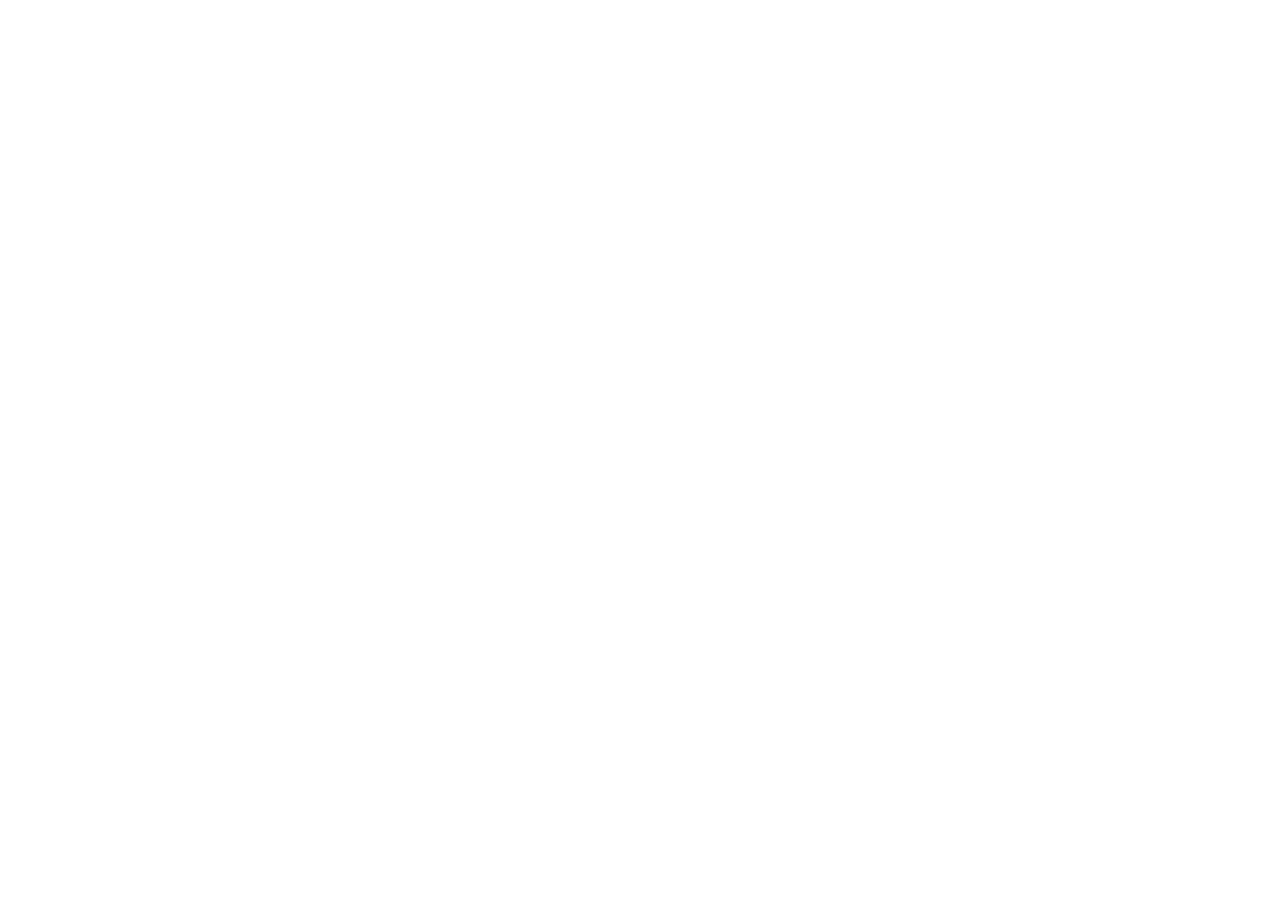
==== index.html @ abb827f1 "Create index.html" ====
<!DOCTYPE html>
<html lang="en">
<head>
    <meta charset="UTF-8">
    <meta name="viewport" content="width=device-width, initial-scale=1.0">
    <title>Document</title>
</head>
<body>
    
</body>
</html>
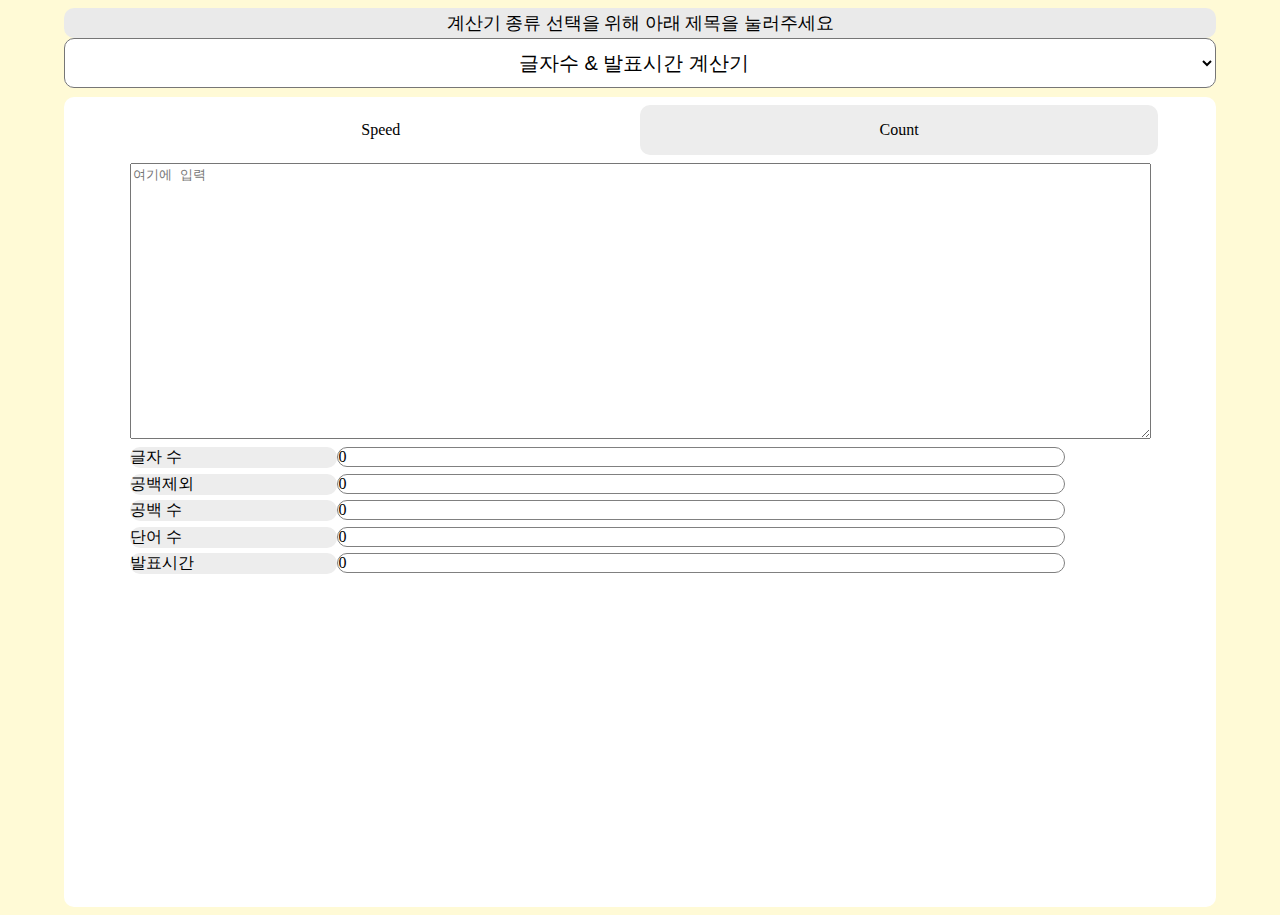
==== commit ecf69366: "dev_finished. get_from_repo_"webtool"" ====
--- a/index.html
+++ b/index.html
@@ -3,9 +3,50 @@
 <head>
     <meta charset="UTF-8">
     <meta name="viewport" content="width=device-width, initial-scale=1.0">
-    <title>Document</title>
+    <title>WebTool</title>
+    <script type="text/javascript" src="index.js"></script> 
+    <link rel="stylesheet" href="index.css" />
 </head>
-<body>
+<body style="background-color: #FFFAD6;">
+
+   
+
     
+    
+
+    <center><div style="width:90vw;height:30px; background-color: rgb(234, 234, 234);border-radius:10px; text-align:center;line-height:30px; font-size:large;">
+        <label for="lang">계산기 종류 선택을 위해 아래 제목을 눌러주세요</label>
+    </div></center>
+
+    <center><div style="width:90vw;height:50px; background-color: white;border-radius:10px; text-align:center;line-height:50px; font-size:large;">
+        <form action="#"> 
+            <select id="title" style="width:90vw; height:50px;"  onchange="calc_change_btn(this.options[this.selectedIndex].text)">
+              <optgroup label="텍스트 툴">
+                <option value="글자수 & 발표시간 계산기">글자수 & 발표시간 계산기</option>
+                <option value="대소문자 변환">대소문자 변환</option>
+              </optgroup>
+              <optgroup label="생활계산기">
+                <option value="퍼센트 계산기" >퍼센트 계산기</option>
+                <option value="요리 계량단위 변환기">요리 계량단위 변환기</option>
+                <option value="거리 단위 변환기">거리 단위 변환기</option>
+              </optgroup>
+              <optgroup label="증권계산기">
+                <option value="배당성장주 복리 계산기">배당성장주 복리 계산기</option>
+                <!-- <option value="주식 수익률 계산기">주식 수익률 계산기</option> -->
+              </optgroup>
+            </select>
+        </form>
+    </div></center>
+
+
+    <div style="width:100vw;height:1vh; background-color:#FFFAD6 ;"></div>
+
+    <center><div id="contentbox" style="width:90vw;height:90vh; background-color: white;border-radius:10px;"></div></center>
+    <script>
+      calc_change_btn("글자수 & 발표시간 계산기");
+    </script>
+
+
+<!--calc_change_btn()-->
 </body>
 </html>--- a/index.css
+++ b/index.css
@@ -0,0 +1,16 @@
+select {
+    width:90vw;
+    height:50px;
+
+    outline: 0;
+
+    background: white; 
+    border-radius:10px;
+    
+    line-height:50px; 
+    font-size:20px;
+  }
+
+option {
+    text-align: center;
+}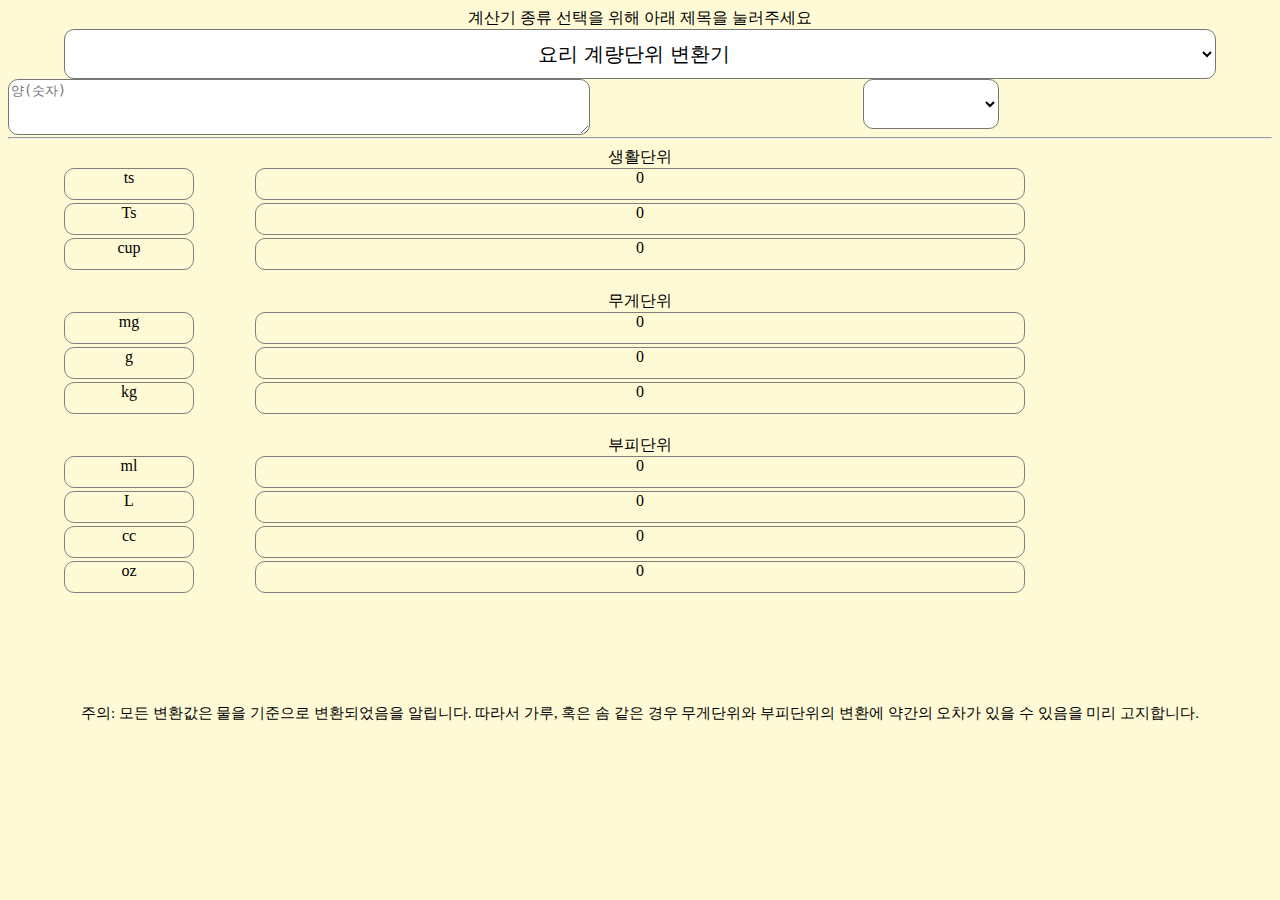
==== commit db7ac7ab: "ad update" ====
--- a/index.html
+++ b/index.html
@@ -4,49 +4,291 @@
     <meta charset="UTF-8">
     <meta name="viewport" content="width=device-width, initial-scale=1.0">
     <title>WebTool</title>
-    <script type="text/javascript" src="index.js"></script> 
-    <link rel="stylesheet" href="index.css" />
+
+    <!-- <script type="text/javascript" src="index.js"></script>  -->
+    <link rel="stylesheet" href="./index.css"/>
+
+    <script async src="https://pagead2.googlesyndication.com/pagead/js/adsbygoogle.js?client=ca-pub-4266970957353639"
+     crossorigin="anonymous"></script>
+
 </head>
 <body style="background-color: #FFFAD6;">
-
-   
-
     
+    <center><div class="main_body"><!--전체 컨텐츠 공간-->
+        <div class="title_div"><!--타이틀 공간-->
+            <div class="title_explanation">계산기 종류 선택을 위해 아래 제목을 눌러주세요</div>
+            <!-- <label class="title"></label> -->
+            <form action="#"> 
+                <select id="title" style="width:90vw; height:50px;"  onchange="if(this.value) location.href=(this.value);">
+                  <optgroup label="텍스트 툴">
+                    <option value="./text/textNspeech/soeed&count/count.html"><a href="">글자수 & 발표시간 계산기</a></option>
+                    <option value="./text/capital.html">대소문자 변환</option>
+                  </optgroup>
+                  <optgroup label="생활계산기">
+                    <option value="./living/percent.html" >퍼센트 계산기</option>
+                    <option value="./index.html" selected>요리 계량단위 변환기</option>
+                    <option value="./living/dist.html">거리 단위 변환기</option>
+                  </optgroup>
+                  <optgroup label="증권계산기">
+                    <option value="finance.html">배당성장주 복리 계산기</option>
+                    <!-- <option value="주식 수익률 계산기">주식 수익률 계산기</option> -->
+                  </optgroup>
+                </select>
+            </form>
+
+        </div>
+
+        <!--------------------------------------------------------------------------------->
+        <div class="content">
+
+
+
+
+
+
+            <div>
+                <textarea id="input_amount" style="width:45vw    ; height:50px; border-radius:10px; float:left;" placeholder="양(숫자)" onkeyup="unit_calc()"></textarea>
+            
+                <form action="#">
+                    <select name="languages" id="unit" style="width:fit-content; height:50px;" onchange="unit_calc()">
+                      <option value="select"></option>
+                      <option value="Ts">Ts(밥숟가락)</option>
+                      <option value="ts">ts(차숟가락)</option>
+                      <option value="cup">cup(종이컵)</option>
+            
+                      <option value="mg">mg</option>
+                      <option value="g">g</option>
+                      <option value="kg">kg</option>
+                      
+                      <option value="ml">ml</option>
+                      <option value="L">L</option>
+                      <option value="oz">oz</option>
+                      <option value="cc">cc</option>
+                    </select>
+            
+                  </form>
+                <hr>
+            </div>
+            
+            
+            
+            
+            <div style="width:90vw;">
+                <!-- <div><div id="ts" class="rsultbox">0</div> <div class="rsultbox">ts</div>   </div> -->
+                <!-- <div><div id="Ts" class="rsultbox"style="float:left;">0</div> <div>Ts</div>   </div>
+                 -->
+                <div>생활단위</div>
+                <div class="unit">ts</div><div id="ts" class="rsultbox">0</div>
+                <div class="unit">Ts</div><div id="Ts" class="rsultbox">0</div>
+                <div class="unit">cup</div><div id="cup" class="rsultbox">0</div>
+                <br>
+                <div>무게단위</div>
+                <div class="unit">mg</div><div id="mg" class="rsultbox">0</div>
+                <div class="unit">g</div><div id="g" class="rsultbox">0</div>
+                <div class="unit">kg</div><div id="kg" class="rsultbox">0</div>
+                <br>
+                <div>부피단위</div>
+                <div class="unit">ml</div><div id="ml" class="rsultbox">0</div>
+                <div class="unit">L</div><div id="L" class="rsultbox">0</div>
+                <div class="unit">cc</div><div id="cc" class="rsultbox">0</div>
+                <div class="unit">oz</div><div id="oz" class="rsultbox">0</div>
+                <br>
+            </div>
+            
+            <br><br><br><br><br>
+            <div style="font-size:15px;">주의: 모든 변환값은 물을 기준으로 변환되었음을 알립니다. 따라서 가루, 혹은 솜 같은 경우 무게단위와 부피단위의 변환에 약간의 오차가 있을 수 있음을 미리 고지합니다. </div>
+            
+            
+            <style>
+                .rsultbox{
+                    width: 60vw;
+                    height:30px;
+                    border:1px solid gray;
+                    border-radius:10px;
+                    margin-bottom: 3px;
+                    
+                }       
+                .unit{
+                    width:10vw;
+                    height:30px;
+                    border:1px solid gray;
+                    border-radius:10px;
+                    margin-bottom:3px;
+                    float:left;
+                    background-color:#FFFAD6 ;
+                    text-align: center;
+                }
+            
+            </style>
+            
+            
+            
+            
+            
+            
+            
+            <script>
+            function unit_calc(){
+                input_amount = document.getElementById("input_amount").value;
+                input_unit = document.getElementById("unit").value;
+                //기준단위 : ml
+                cup1 = 195;
+                Ts = 15;
+                ts = 5;
+            // 10 150
+            // 11 165
+            // 12 180
+            // 13 195
+            //1cc = 100mg
+            
+            //1/25 목 까지 완료하기
+            //1. 각각의 단위 하나하나씩 확인
+            //2. 다른 단위들에 대한 변환도 만들기
+            
+            
+                switch(input_unit){
+                    
+                    case "Ts"://확인완료 o 
+                        document.getElementById("ts").innerHTML = ""+input_amount*3+"ts";
+                        document.getElementById("Ts").innerHTML = ""+input_amount+"Ts";
+                        document.getElementById("cup").innerHTML = ""+input_amount/13+"cup";
+                        
+                        document.getElementById("mg").innerHTML = ""+input_amount*15*1000+"mg";
+                        document.getElementById("g").innerHTML = ""+input_amount*15+"g";
+                        document.getElementById("kg").innerHTML = ""+input_amount*15/1000+"kg";
+                        
+                        document.getElementById("ml").innerHTML = ""+input_amount*15+"ml";
+                        document.getElementById("L").innerHTML = ""+input_amount*15/1000+"L";
+                        document.getElementById("cc").innerHTML = ""+input_amount*15+"cc";
+                        document.getElementById("oz").innerHTML = ""+input_amount*0.50721+"oz";
+                        break; 
+            
+                    case "ts"://확인완료 o
+                        document.getElementById("ts").innerHTML = ""+input_amount*3/3+"ts";
+                        document.getElementById("Ts").innerHTML = ""+input_amount/3+"Ts";
+                        document.getElementById("cup").innerHTML = ""+input_amount/13/3+"cup";
+                        
+                        document.getElementById("mg").innerHTML = ""+input_amount*15*1000/3+"mg";
+                        document.getElementById("g").innerHTML = ""+input_amount*15/3+"g";
+                        document.getElementById("kg").innerHTML = ""+input_amount*15/1000/3+"kg";
+                        
+                        document.getElementById("ml").innerHTML = ""+input_amount*15/3+"ml";
+                        document.getElementById("L").innerHTML = ""+input_amount*15/1000/3+"L";
+                        document.getElementById("cc").innerHTML = ""+input_amount*15/3+"cc";
+                        document.getElementById("oz").innerHTML = ""+input_amount*5/28.35+"oz";
+                        break; 
+            
+                        
+                    case "cup"://확인완료 o
+                        document.getElementById("ts").innerHTML = ""+input_amount*39+"ts";
+                        document.getElementById("Ts").innerHTML = ""+input_amount*13+"Ts";
+                        document.getElementById("cup").innerHTML = ""+input_amount+"cup";
+                        
+                        document.getElementById("mg").innerHTML = ""+input_amount*195*1000+"mg";
+                        document.getElementById("g").innerHTML = ""+input_amount*195+"g";
+                        document.getElementById("kg").innerHTML = ""+input_amount*195/1000+"kg";
+                        
+                        document.getElementById("ml").innerHTML = ""+input_amount*195+"ml";
+                        document.getElementById("L").innerHTML = ""+input_amount*195/1000+"L";
+                        document.getElementById("cc").innerHTML = ""+input_amount*195+"cc";
+                        document.getElementById("oz").innerHTML = ""+input_amount*195/28.35+"oz";
+                        break;  
+            
+                        
+                    case "mg"://확인완료 o
+                        document.getElementById("ts").innerHTML = ""+input_amount/5/1000+"ts";
+                        document.getElementById("Ts").innerHTML = ""+input_amount/15/1000+"Ts";
+                        document.getElementById("cup").innerHTML = ""+input_amount/195/1000+"cup";
+                        
+                        document.getElementById("mg").innerHTML = ""+input_amount+"mg";
+                        document.getElementById("g").innerHTML = ""+input_amount/1000+"g";
+                        document.getElementById("kg").innerHTML = ""+input_amount/1000/1000+"kg";
+                        
+                        document.getElementById("ml").innerHTML = ""+input_amount/1000+"ml";
+                        document.getElementById("L").innerHTML = ""+input_amount/1000/1000+"L";
+                        document.getElementById("cc").innerHTML = ""+input_amount/1000+"cc";
+                        document.getElementById("oz").innerHTML = ""+input_amount*0.00003527396+"oz";
+                        break; 
+                        
+                    
+                    case "g"://확인완료
+                    case "ml":
+                    case "cc":
+                        document.getElementById("ts").innerHTML = ""+input_amount/5+"ts";
+                        document.getElementById("Ts").innerHTML = ""+input_amount/15+"Ts";
+                        document.getElementById("cup").innerHTML = ""+input_amount/195+"cup";
+                        
+                        document.getElementById("mg").innerHTML = ""+input_amount*1000+"mg";
+                        document.getElementById("g").innerHTML = ""+input_amount+"g";
+                        document.getElementById("kg").innerHTML = ""+input_amount/1000+"kg";
+                        
+                        document.getElementById("ml").innerHTML = ""+input_amount+"ml";
+                        document.getElementById("L").innerHTML = ""+input_amount/1000+"L";
+                        document.getElementById("cc").innerHTML = ""+input_amount+"cc";
+                        document.getElementById("oz").innerHTML = ""+input_amount*0.033814+"oz";
+                        break; 
+            
+                    case 'kg':
+                    case 'L':
+                        document.getElementById("ts").innerHTML = ""+input_amount/5*1000+"ts";
+                        document.getElementById("Ts").innerHTML = ""+input_amount/15*1000+"Ts";
+                        document.getElementById("cup").innerHTML = ""+input_amount/195*1000+"cup";
+                        
+                        document.getElementById("mg").innerHTML = ""+input_amount*1000*1000+"mg";
+                        document.getElementById("g").innerHTML = ""+input_amount*1000+"g";
+                        document.getElementById("kg").innerHTML = ""+input_amount+"kg";
+                        
+                        document.getElementById("ml").innerHTML = ""+input_amount*1000+"ml";
+                        document.getElementById("L").innerHTML = ""+input_amount+"L";
+                        document.getElementById("cc").innerHTML = ""+input_amount*1000+"cc";
+                        document.getElementById("oz").innerHTML = ""+input_amount*0.033814*1000+"oz";
+                    break;
+                case 'oz':
+                        document.getElementById("ts").innerHTML = ""+input_amount*29.5735/5+"ts";
+                        document.getElementById("Ts").innerHTML = ""+input_amount*29.5735/15+"Ts";
+                        document.getElementById("cup").innerHTML = ""+input_amount*29.5735/195+"cup";
+                        
+                        document.getElementById("mg").innerHTML = ""+input_amount*29.5735*1000+"mg";
+                        document.getElementById("g").innerHTML = ""+input_amount*29.5735+"g";
+                        document.getElementById("kg").innerHTML = ""+input_amount*29.5735/1000+"kg";
+                        
+                        document.getElementById("ml").innerHTML = ""+input_amount*29.5735+"ml";
+                        document.getElementById("L").innerHTML = ""+input_amount*29.5735/1000+"L";
+                        document.getElementById("cc").innerHTML = ""+input_amount*29.5735+"cc";
+                        document.getElementById("oz").innerHTML = ""+input_amount*29.5735*0.033814+"oz";
+                    break;
+                }
+            
+            
+            }
+            
+            
+            
+            
+            </script>
+
+
+
+        </div>
+
+
+        
+    </div></center>
+
+
+
+
     
-
-    <center><div style="width:90vw;height:30px; background-color: rgb(234, 234, 234);border-radius:10px; text-align:center;line-height:30px; font-size:large;">
-        <label for="lang">계산기 종류 선택을 위해 아래 제목을 눌러주세요</label>
-    </div></center>
-
-    <center><div style="width:90vw;height:50px; background-color: white;border-radius:10px; text-align:center;line-height:50px; font-size:large;">
-        <form action="#"> 
-            <select id="title" style="width:90vw; height:50px;"  onchange="calc_change_btn(this.options[this.selectedIndex].text)">
-              <optgroup label="텍스트 툴">
-                <option value="글자수 & 발표시간 계산기">글자수 & 발표시간 계산기</option>
-                <option value="대소문자 변환">대소문자 변환</option>
-              </optgroup>
-              <optgroup label="생활계산기">
-                <option value="퍼센트 계산기" >퍼센트 계산기</option>
-                <option value="요리 계량단위 변환기">요리 계량단위 변환기</option>
-                <option value="거리 단위 변환기">거리 단위 변환기</option>
-              </optgroup>
-              <optgroup label="증권계산기">
-                <option value="배당성장주 복리 계산기">배당성장주 복리 계산기</option>
-                <!-- <option value="주식 수익률 계산기">주식 수익률 계산기</option> -->
-              </optgroup>
-            </select>
-        </form>
-    </div></center>
-
-
-    <div style="width:100vw;height:1vh; background-color:#FFFAD6 ;"></div>
-
-    <center><div id="contentbox" style="width:90vw;height:90vh; background-color: white;border-radius:10px;"></div></center>
-    <script>
-      calc_change_btn("글자수 & 발표시간 계산기");
-    </script>
-
-
-<!--calc_change_btn()-->
+    <ins class="kakao_ad_area" style="display:none;"
+data-ad-unit = "DAN-79u4QwH5h2jStcXj"
+data-ad-width = "320"
+data-ad-height = "50"></ins>
+<script type="text/javascript" src="//t1.daumcdn.net/kas/static/ba.min.js" async></script>
+
+<ins class="kakao_ad_area" style="display:none;"
+data-ad-unit = "DAN-K2E93nhn8GczKFI6"
+data-ad-width = "320"
+data-ad-height = "50"></ins>
+<script type="text/javascript" src="//t1.daumcdn.net/kas/static/ba.min.js" async></script>
 </body>
 </html>